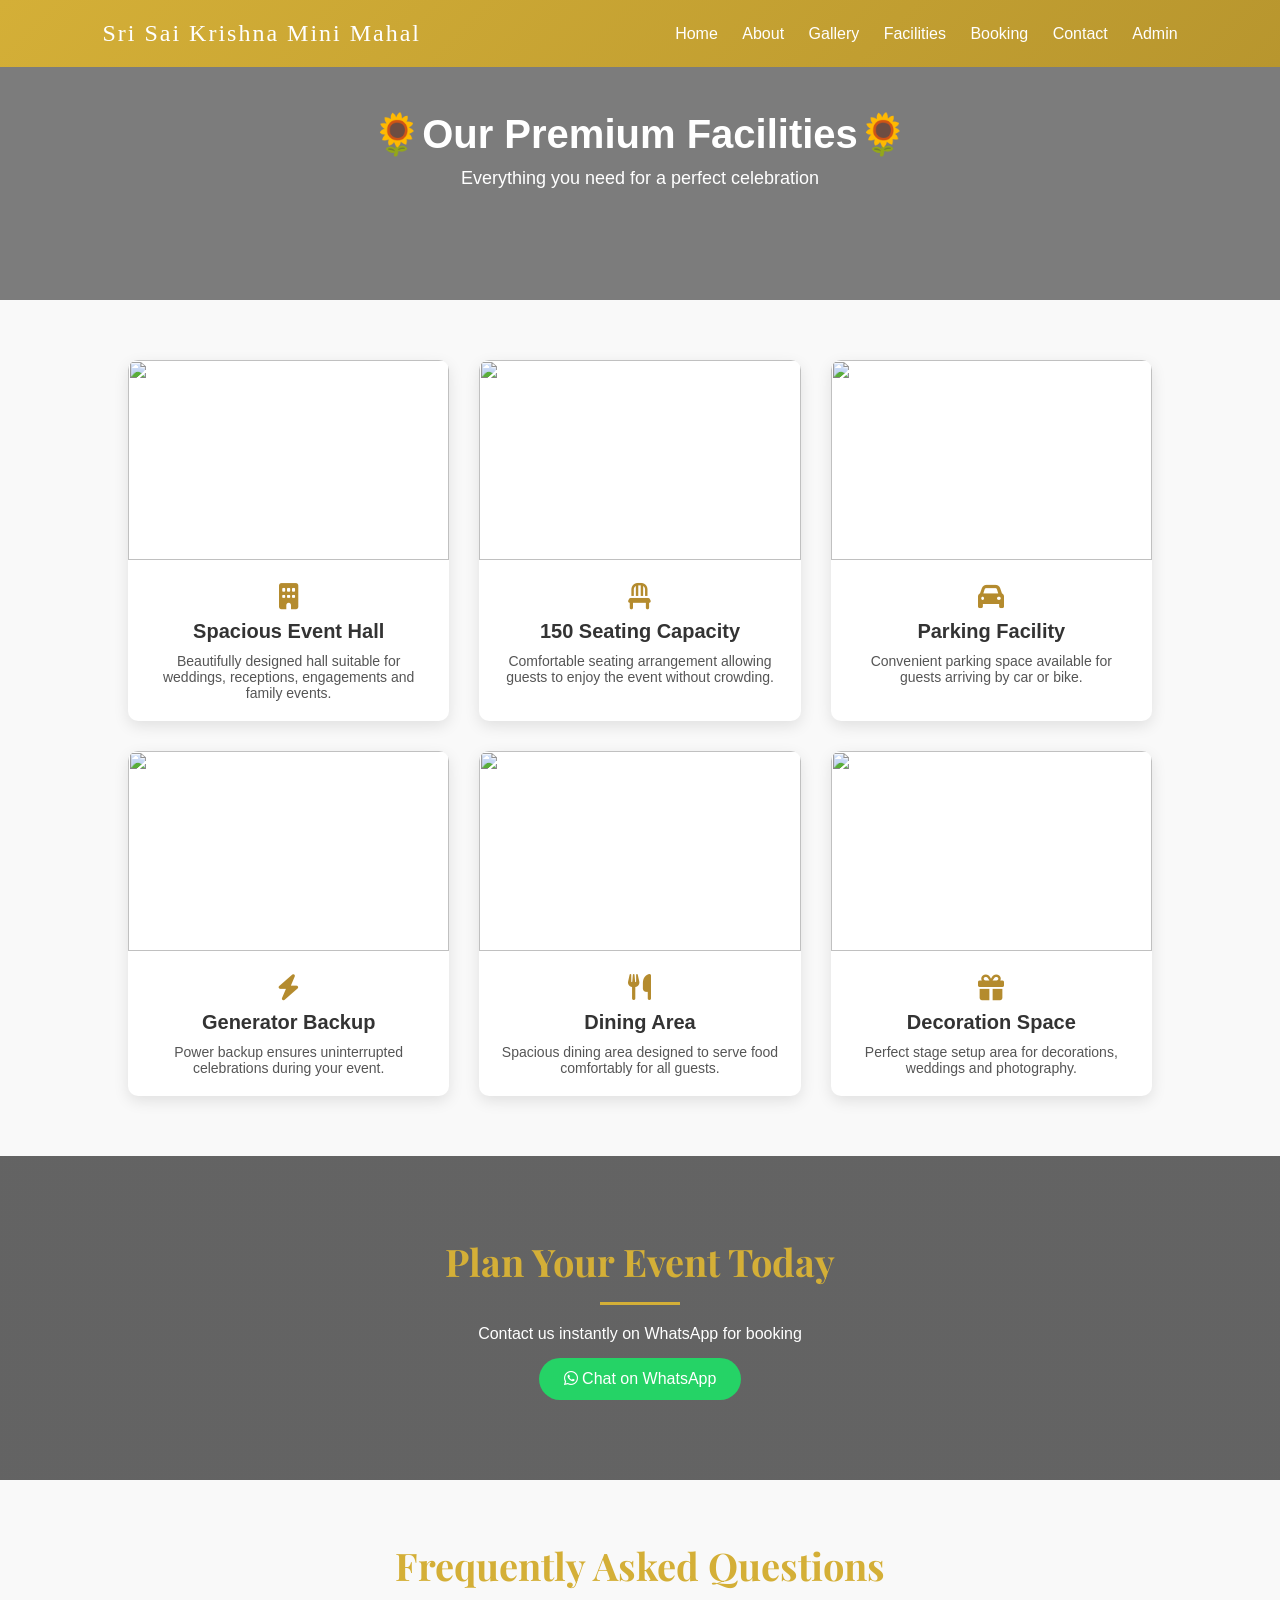
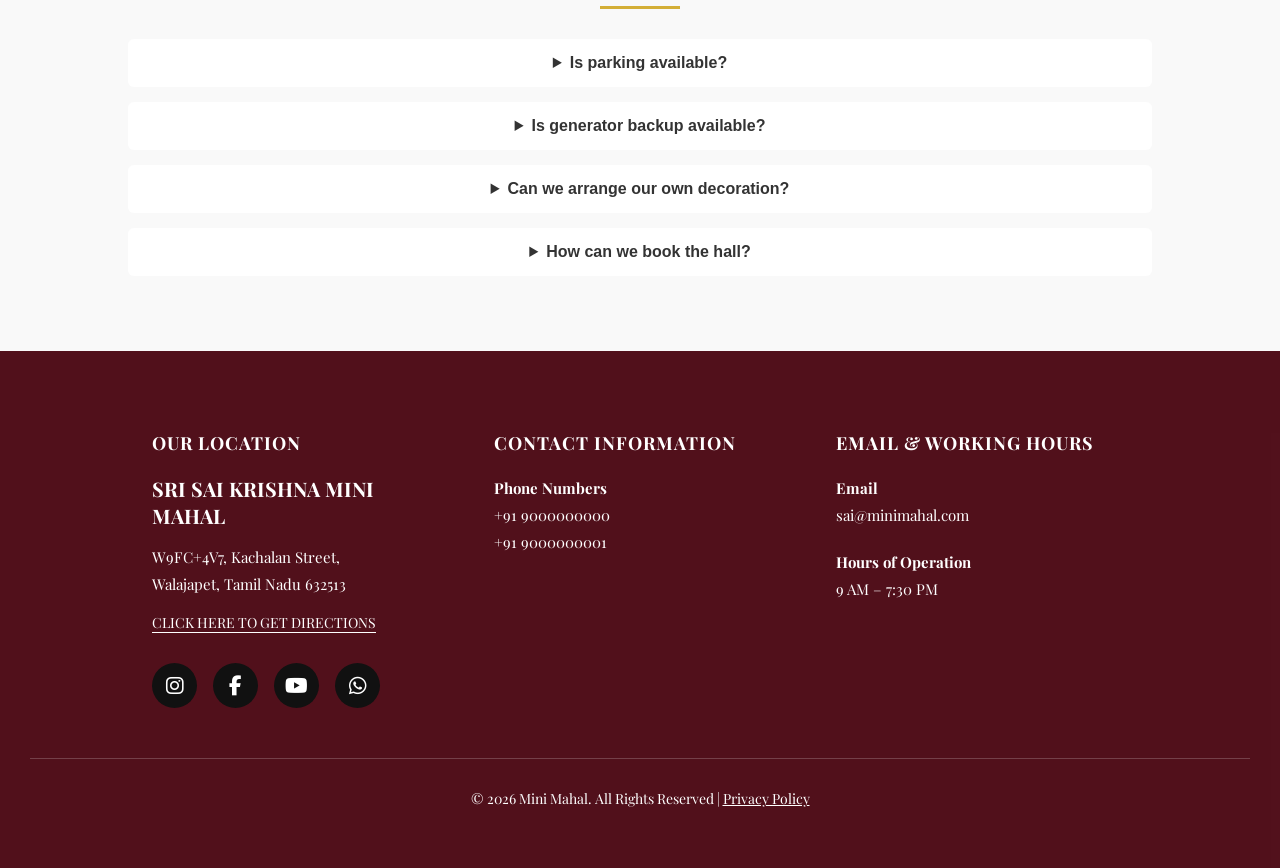
==== facilities.html @ 8ffa9733 "Add files via upload" ====
<!DOCTYPE html>
<html lang="en">

<head>
<meta charset="UTF-8">
<meta name="viewport" content="width=device-width, initial-scale=1.0">
<title>Facilities | Mini Mahal</title>

<link rel="stylesheet" href="style.css">
<link rel="stylesheet" href="https://cdnjs.cloudflare.com/ajax/libs/font-awesome/6.5.1/css/all.min.css">
<link href="https://fonts.googleapis.com/css2?family=Playfair+Display:wght@500;600;700&display=swap" rel="stylesheet">
</head>

<body>

<!-- HEADER -->
<header>
  <div class="logo">Sri Sai Krishna Mini Mahal</div>
  <nav>
    <a href="index.html">Home</a>
    <a href="about.html">About</a>
    <a href="gallery.html">Gallery</a>
    <a href="facilities.html">Facilities</a>
    <a href="booking.html">Booking</a>
    <a href="contact.html">Contact</a>
    <a href="admin.html">Admin</a>
  </nav>
</header>

<!-- PAGE CONTENT HERE -->

<!-- HERO -->
<section class="facility-hero">

<h1>🌻Our Premium Facilities🌻</h1>
<p>Everything you need for a perfect celebration</p>

</section>


<!-- FACILITY CARDS -->
<section class="facilities">

<div class="facility-container">

<!-- HALL -->
<div class="facility-card">

<img src="images/hall.jpg">

<div class="facility-info">

<i class="fa-solid fa-building"></i>

<h3>Spacious Event Hall</h3>

<p>
Beautifully designed hall suitable for weddings,
receptions, engagements and family events.
</p>

</div>

</div>


<!-- SEATING -->
<div class="facility-card">

<img src="images/hallview.jpg">

<div class="facility-info">

<i class="fa-solid fa-chair"></i>

<h3>150 Seating Capacity</h3>

<p>
Comfortable seating arrangement allowing
guests to enjoy the event without crowding.
</p>

</div>

</div>


<!-- PARKING -->
<div class="facility-card">

<img src="images/parking.png">

<div class="facility-info">

<i class="fa-solid fa-car"></i>

<h3>Parking Facility</h3>

<p>
Convenient parking space available for
guests arriving by car or bike.
</p>

</div>

</div>


<!-- GENERATOR -->
<div class="facility-card">

<img src="images/generator.png">

<div class="facility-info">

<i class="fa-solid fa-bolt"></i>

<h3>Generator Backup</h3>

<p>
Power backup ensures uninterrupted
celebrations during your event.
</p>

</div>

</div>


<!-- DINING -->
<div class="facility-card">

<img src="images/dining.jpg">

<div class="facility-info">

<i class="fa-solid fa-utensils"></i>

<h3>Dining Area</h3>

<p>
Spacious dining area designed to serve
food comfortably for all guests.
</p>

</div>

</div>


<!-- DECORATION -->
<div class="facility-card">

<img src="images/stage.jpg">

<div class="facility-info">

<i class="fa-solid fa-gift"></i>

<h3>Decoration Space</h3>

<p>
Perfect stage setup area for decorations,
weddings and photography.
</p>

</div>

</div>

</div>

</section>


<!-- WHATSAPP BOOK -->
<section class="whatsapp-booking">

<h2>Plan Your Event Today</h2>
<p>Contact us instantly on WhatsApp for booking</p>

<a href="https://wa.me/919000000000" class="whatsapp-btn">

<i class="fab fa-whatsapp"></i>
Chat on WhatsApp

</a>

</section>


<!-- FAQ -->
<section class="faq">

<h2>Frequently Asked Questions</h2>

<details>
<summary>Is parking available?</summary>
<p>Yes, parking space is available for guests.</p>
</details>

<details>
<summary>Is generator backup available?</summary>
<p>Yes, generator backup is available for uninterrupted events.</p>
</details>

<details>
<summary>Can we arrange our own decoration?</summary>
<p>Yes, you can bring your own decorators or use our recommended ones.</p>
</details>

<details>
<summary>How can we book the hall?</summary>
<p>You can book through our website, phone call, or WhatsApp.</p>
</details>

</section>

<!-- FOOTER -->
<footer class="premium-footer">

  <div class="footer-overlay"></div>

  <div class="footer-container">

    <!-- Location -->
    <div class="footer-column">
      <h3>OUR LOCATION</h3>
      <h4>SRI SAI KRISHNA MINI MAHAL</h4>

      <p>
        W9FC+4V7, Kachalan Street,<br>
        Walajapet, Tamil Nadu 632513
      </p>

      <a href="https://maps.google.com/?q=Sri Sai Krishna Mini Mahal Walajapet" 
target="_blank" 
class="directions">
CLICK HERE TO GET DIRECTIONS
</a>

      <div class="social-icons">
        <a href="#"><i class="fab fa-instagram"></i></a>
        <a href="#"><i class="fab fa-facebook-f"></i></a>
        <a href="#"><i class="fab fa-youtube"></i></a>
        <a href="https://wa.me/919000000000"><i class="fab fa-whatsapp"></i></a>
      </div>

    </div>

    <!-- Contact -->
    <div class="footer-column">
      <h3>CONTACT INFORMATION</h3>
      <p><strong>Phone Numbers</strong></p>
      <p>+91 9000000000</p>
      <p>+91 9000000001</p>
    </div>

    <!-- Email -->
    <div class="footer-column">
      <h3>EMAIL & WORKING HOURS</h3>
      <p><strong>Email</strong></p>
      <p>sai@minimahal.com</p>

      <p class="hours-title"><strong>Hours of Operation</strong></p>
      <p>9 AM – 7:30 PM</p>
    </div>

  </div>

  <div class="footer-bottom">
    © 2026 Mini Mahal. All Rights Reserved |
    <a href="#">Privacy Policy</a>
  </div>

</footer>

<script src="script.js"></script>

</body>
</html>
---- style.css ----
/* GLOBAL RESET */
* {
  margin: 0;
  padding: 0;
  box-sizing: border-box;
}

html {
  scroll-behavior: smooth;
}

body {
  font-family: 'Poppins', sans-serif;
  background: #F8F8F8;
  color: #333;
  overflow-x: hidden;
  
}
header{
isolation:isolate;
}

/*Movments*/
#testimonials {
  text-align: center;
  padding: 50px 20px;
  background-color: #f9f9f9;
}

#testimonials h2 {
  margin-bottom: 30px;
}

.testimonial-box {
  background: white;
  padding: 20px;
  margin: 15px auto;
  max-width: 400px;
  border-radius: 10px;
  box-shadow: 0 4px 10px rgba(0,0,0,0.1);
}

.testimonial-box p {
  font-style: italic;
}

.testimonial-box h4 {
  margin-top: 10px;
  color: gray;
}



/* Aout list*/
#about {
  text-align: center;
  padding: 60px 20px;
  background-color: #f9f9f9;
}

#about h2 {
  font-size: 36px;
  color: #c9a227;
  margin-bottom: 30px;
}

/* Center the list but keep text left-aligned */
.flower-list {
  list-style: none;
  max-width: 800px;
  margin: 0 auto;   /* centers the block */
  padding: 0;
  text-align: left; /* keeps text readable */
}

/* Each point */
.flower-list li {
  position: relative;
  padding-left: 30px;
  margin-bottom: 15px;
  line-height: 1.6;
}

/* Flower bullet */
.flower-list li::before {
  content: "🌸";
  position: absolute;
  left: 0;
  top: 0;
}


/* HEADER */
header {
  background: linear-gradient(135deg, #D4AF37, #b8962e);
  color: white;
  padding: 20px 8%;
  display: flex;
  justify-content: space-between;
  align-items: center;
  position:fixed;
  top:0;
  width:100%;
  z-index: 9999;

}

header.scrolled {
  padding: 12px 60px;
  background:  #D4AF37;
}

.logo {
  font-family: 'Cinzel', serif;
  font-size: 24px;
  color:#ffffff;
  letter-spacing: 2px;
}

header nav a {
  color: white;
  text-decoration: none;
  margin-left: 20px;
  font-weight: 500;
  transition: 0.3s;
}

header nav a:hover {
  color: #3E0812; /* Maroon hover */
}


nav a::after {
  content: "";
  position: absolute;
  width: 0%;
  height: 2px;
  bottom: -5px;
  left: 0;
  background: #D4AF37;
  transition: 0.3s;
}

nav a:hover::after {
  width: 100%;
}

/* HERO SECTION */
.hero {
  height: 100vh;
  background: linear-gradient(rgba(0,0,0,0.7),rgba(0,0,0,0.7)),
  url('images/stage.jpg');
  background-size: cover;
  background-position: center;
  background-attachment: fixed;
  display: flex;
  align-items: center;
  justify-content: center;
  text-align: center;
  padding: 0 20px;
}

.hero h1 {
  font-family: 'Playfair Display', serif;
  font-size: 55px;
  color: #fff;
  line-height: 1.3;
  animation: fadeUp 1.5s ease forwards;
}

.hero p {
  margin-top: 15px;
  font-size: 18px;
  color: #ccc;
}

.btn {
  display: inline-block;
  margin-top: 25px;
  padding: 14px 35px;
  background: #D4AF37;
  color: #000;
  border-radius: 50px;
  text-decoration: none;
  font-weight: 500;
  transition: all 0.4s ease;
  box-shadow: 0 10px 25px rgba(212,175,55,0.4);
}

.btn:hover {
  transform: translateY(-5px);
  box-shadow: 0 15px 40px rgba(212,175,55,0.7);
}



/* SECTIONS */
section {
  padding: 120px 60px;
  text-align: center;
}

h2 {
  font-family: 'Playfair Display', serif;
  font-size: 38px;
  margin-bottom: 20px;
  color: #D4AF37;
  position: relative;
}

h2::after {
  content: "";
  width: 80px;
  height: 3px;
  background: #D4AF37;
  display: block;
  margin: 15px auto;
}

/* GALLERY */
.gallery-grid {
  display: grid;
  grid-template-columns: repeat(auto-fit, minmax(250px, 1fr));
  gap: 25px;
  margin-top: 40px;
}



.gallery-grid img {
  width: 100%;
  border-radius: 20px;
  transition: 0.5s;
  cursor: pointer;
  transition: transform 0.3s ease, box-shadow 0.3s ease;
}

.gallery-grid img:hover {
  transform: scale(1.08);
  box-shadow: 0 8px 20px rgba(0,0,0,0.2);
}


/* PRICING */
.pricing-cards {
  display: flex;
  justify-content: center;
  gap: 40px;
  margin-top: 40px;
}

.card {
  background: rgba(255,255,255,0.05);
  padding: 40px;
  border-radius: 25px;
  backdrop-filter: blur(20px);
  transition: 0.4s;
  width: 280px;
}

.card:hover {
  transform: translateY(-10px);
  box-shadow: 0 20px 50px rgba(0,0,0,0.5);
}

.premium {
  border: 1px solid #D4AF37;
}

.price {
  font-size: 26px;
  color: #D4AF37;
  margin: 15px 0;
}
/* Booking */
.booking{
padding:80px 20px;
text-align:center;

background:
linear-gradient(rgba(255,255,255,0.9),rgba(255,255,255,0.9)),
url('https://images.unsplash.com/photo-1511795409834-ef04bbd61622');

background-size:cover;
background-position:center;
}

.booking h2{
font-size:36px;
margin-bottom:10px;
}

.booking-sub{
color:#555;
margin-bottom:40px;
}

.booking-container{
display:flex;
justify-content:center;
gap:40px;
flex-wrap:wrap;
}

.booking-form{
background:white;
padding:30px;
border-radius:10px;
box-shadow:0 5px 20px rgba(0,0,0,0.1);
display:flex;
flex-direction:column;
gap:15px;
width:280px;
}

.booking-form input{
padding:12px;
border:1px solid #ddd;
border-radius:6px;
font-size:15px;
}

.booking-form,
.whatsapp-box{
transition:0.3s;
}

.booking-form:hover,
.whatsapp-box:hover{
transform:translateY(-6px);
box-shadow:0 10px 25px rgba(0,0,0,0.15);
}



.input-box{
display:flex;
align-items:center;
border:1px solid #ddd;
border-radius:6px;
padding:10px;
background:white;
}

.input-box i{
margin-right:10px;
color:#d4af37;
}

.input-box input{
border:none;
outline:none;
width:100%;
font-size:15px;
}

.btn{
background:#d4af37;
border:none;
padding:12px;
color:white;
font-weight:600;
border-radius:6px;
cursor:pointer;
}

.btn:hover{
background:#b8962e;
}


.contact-options{
display:flex;
flex-direction:column;
gap:20px;
width:300px;
}

/* WhatsApp Card */

.whatsapp-box{
background:#25D366;
color:white;
padding:25px;
border-radius:10px;
text-align:center;
}

.whatsapp-box h3{
margin-bottom:10px;
font-size:20px;
}

.whatsapp-box p{
font-size:14px;
margin-bottom:15px;
}

.whatsapp-btn{
background:white;
color:#25D366;
padding:10px 18px;
border-radius:6px;
text-decoration:none;
font-weight:600;
display:inline-block;
}

/* Call Card */

.call-box{
background:white;
padding:25px;
border-radius:10px;
text-align:center;
box-shadow:0 5px 15px rgba(0,0,0,0.1);
}

.call-box h3{
margin-bottom:10px;
color:#333;
}

/* CALL BUTTON */

.call-btn{
background:#d4af37;
color:white;
padding:10px 18px;
border-radius:6px;
text-decoration:none;
font-weight:600;
display:inline-block;
}

/* WHATSAPP FLOAT */
.whatsapp {
  position: fixed;
  bottom: 25px;
  right: 25px;
  background: #25D366;
  padding: 18px;
  border-radius: 50%;
  font-size: 20px;
  color: #fff;
  text-decoration: none;
  box-shadow: 0 10px 25px rgba(0,0,0,0.5);
  transition: 0.3s;
}

.whatsapp:hover {
  transform: scale(1.1);
}
/* MAP STRUCTURE*/

.map-container{
margin-top:40px;
text-align:center;
}

.map-container h3{
font-size:24px;
margin-bottom:15px;
color:#c9a227;
font-family:'Playfair Display', serif;
}

.map-container iframe{
border-radius:10px;
box-shadow:0 8px 25px rgba(0,0,0,0.15);
}

.map-frame{
width:100%;
height:350px;
border:0;
border-radius:10px;
box-shadow:0 8px 20px rgba(0,0,0,0.15);
}

/* Mobile Fix */
@media(max-width:768px){

.map-frame{
height:220px;
}

}
.map-title{
display:inline-block;
background:#c9a227;
color:white;
padding:10px 20px;
border-radius:6px;
font-weight:600;
margin-bottom:15px;
}

/*--FIND DIRECTIONS-- */
.direction-btn{
display:inline-block;
margin-top:15px;
background:#c9a227;
color:white;
padding:12px 25px;
border-radius:6px;
text-decoration:none;
font-weight:600;
}

.direction-btn:hover{
background:#a8841f;
}

/* -- CONTACT CONTAINER--*/
.contact-container{
display:flex;
gap:40px;
align-items:center;
justify-content:center;
flex-wrap:wrap;
}

.contact-info{
max-width:400px;
text-align:center;
}

.map-box{
flex:1;
min-width:300px;
}

/* FOOTER */
footer {
  background: #000;
  padding: 30px;
  color: #aaa;
}

/* LOADER */
#loader {
  position: fixed;
  width: 100%;
  height: 100vh;
  background: #000;
  display: flex;
  justify-content: center;
  align-items: center;
  z-index: 9999;
  transition: opacity 0.6s ease;
}

.spinner {
  width: 70px;
  height: 70px;
  border: 6px solid #D4AF37;
  border-top: 6px solid transparent;
  border-radius: 50%;
  animation: spin 1s linear infinite;
}

@keyframes spin {
  100% { transform: rotate(360deg); }
}

@keyframes fadeUp {
  from { opacity: 0; transform: translateY(30px); }
  to { opacity: 1; transform: translateY(0); }
}

/* RESPONSIVE */
@media(max-width: 900px) {
  .gallery-grid {
    grid-template-columns: 1fr;
  }

  .pricing-cards {
    flex-direction: column;
    align-items: center;
  }

  header {
    padding: 15px 30px;
  }
}

/* ============================= */
/* ADMIN DASHBOARD LAYOUT */
/* ============================= */

.admin-container{
display:flex;
min-height:100vh;
background:#f4f6f9;
}


/* ============================= */
/* ADMIN LOGIN PAGE */
/* ============================= */

.admin-section{
min-height:60vh;
display:flex;
align-items:center;
justify-content:center;
padding:40px 20px;
background:#f4f6f9;
}
/* LOGIN CARD */

.admin-card{
background:white;
padding:40px;
border-radius:10px;
width:350px;
box-shadow:0 10px 25px rgba(0,0,0,0.15);
text-align:center;
margin-top:90px;
}


/* INPUT BOX */

.admin-card .input-box{
display:flex;
align-items:center;
border:1px solid #ddd;
padding:10px;
margin-bottom:15px;
margin-top:20px;

}

.admin-card .input-box i{
margin-right:10px;
color:#d4af37;
}

.admin-card .input-box input{
border:none;
outline:none;
width:100%;
font-size:14px;
}

/* LOGIN BUTTON */

.admin-card .btn{
margin-top:10px;
background:#d4af37;
color:white;
border:none;
padding:10px 20px;
border-radius:5px;
cursor:pointer;
}

.admin-card .btn:hover{
background:#b8962f;
}


/* ============================= */
/* SIDEBAR */
/* ============================= */

.sidebar{
width:220px;
background:#111;
color:white;
padding:30px 20px;
position:fixed;
top:70px;                        /* start below header */
left:0;
height:calc(100vh - 80px);       /* adjust height */
}
.sidebar h2{
margin-bottom:30px;
color:#d4af37;
}

.sidebar a{
display:block;
color:white;
text-decoration:none;
margin:10px 0;
font-size:15px;
padding:8px;
border-radius:5px;
}

.sidebar a:hover{
background:#d4af37;
color:#111;
}

@media(max-width:768px){

.cards{
flex-direction:column;
}

.sidebar{
width:160px;
}

}

/* ============================= */
/* MAIN CONTENT */
/* ============================= */

.admin-content{
margin-left:220px;   /* same as sidebar width */
padding:40px;
flex:1;
}

.admin-content h1{
margin-bottom:30px;
font-family:'Playfair Display',serif;
color:#333;
}


/* ============================= */
/* DASHBOARD CARDS */
/* ============================= */

.cards{
display:flex;
gap:20px;
margin-bottom:40px;
}

.card{
background:white;
padding:25px;
border-radius:10px;
box-shadow:0 5px 15px rgba(0,0,0,0.1);
width:200px;
text-align:center;
}

.card h3{
font-size:16px;
margin-bottom:10px;
}

.card p{
font-size:28px;
color:#d4af37;
}


/* ============================= */
/* TABLE */
/* ============================= */

table{
width:100%;
border-collapse:collapse;
background:white;
box-shadow:0 5px 15px rgba(0,0,0,0.1);
}

th{
background:#d4af37;
color:white;
padding:12px;
}

td{
padding:12px;
border-bottom:1px solid #eee;
text-align:center;
}

tr:hover{
background:#f9f9f9;
}


/* ============================= */
/* BUTTONS */
/* ============================= */

.excel-btn{
margin-top:20px;
background:#28a745;
color:white;
border:none;
padding:12px 20px;
border-radius:5px;
cursor:pointer;
}

.excel-btn:hover{
background:#218838;
}

/*-----PACKAGES-----*/
/* PACKAGES */

/* HERO */

.facility-hero{
height:300px;
background:linear-gradient(rgba(0,0,0,0.5),rgba(0,0,0,0.5)),
url("images/Facilities.png") center/cover;

display:flex;
flex-direction:column;
justify-content:center;
align-items:center;

color:white;
text-align:center;
}

.facility-hero h1{
font-size:40px;
margin-bottom:10px;
}

.facility-hero p{
font-size:18px;
}


/* FACILITIES */

.facilities{
padding:60px 10%;
background:#f9f9f9;
}

.facility-container{
display:grid;
grid-template-columns:repeat(auto-fit,minmax(280px,1fr));
gap:30px;
}


/* CARD */

.facility-card{
background:white;
border-radius:10px;
overflow:hidden;

box-shadow:0 5px 15px rgba(0,0,0,0.1);

transition:0.3s;
}

.facility-card:hover{
transform:translateY(-8px);
}


.facility-card img{
width:100%;
height:200px;
object-fit:cover;
}


.facility-info{
padding:20px;
text-align:center;
}


.facility-info i{
font-size:26px;
color:#b48b2e;
margin-bottom:10px;
}


.facility-info h3{
margin-bottom:10px;
font-size:20px;
}


.facility-info p{
font-size:14px;
color:#555;
}


/* WHATSAPP SECTION */

.whatsapp-booking{
text-align:center;
padding:60px 20px;
background:#fff;
}

.whatsapp-btn{
display:inline-block;
margin-top:15px;

background:#25D366;
color:white;

padding:12px 25px;
border-radius:30px;

text-decoration:none;
font-weight:500;
}

.whatsapp-btn:hover{
background:#1ebe5d;
}

.whatsapp-booking{

padding:80px 20px;
text-align:center;
color:white;

background:
linear-gradient(rgba(0,0,0,0.6), rgba(0,0,0,0.6)),
url("images/floral.png") center/cover no-repeat;

}


/* FAQ */

.faq{
padding:60px 10%;
background:#f9f9f9;
}

.faq h2{
text-align:center;
margin-bottom:30px;
}

details{
background:white;
margin-bottom:15px;
padding:15px;
border-radius:6px;
cursor:pointer;
}

summary{
font-weight:600;
}


/* ================= PREMIUM FOOTER ================= */

.premium-footer {
  position: relative;
  background: url('images/image.png') center/cover no-repeat;
  color: #ffffff;
  padding-top: 80px;
  font-family: 'Playfair Display', serif;
  overflow: hidden;
}
.premium-footer::before {
  content: "";
  position: absolute;
  inset: 0;
  background: rgba(90, 14, 26, 0.85); /* Maroon overlay */
  z-index: 1;
}

.footer-container,
.footer-bottom {
  position: relative;
  z-index: 2;
}



.footer-overlay {
  position: absolute;
  inset: 0;
  background: rgba(0,0,0,0.85);
}

.footer-container {
  position: relative;
  display: flex;
  justify-content: space-between;
  gap: 50px;
  padding: 0 10%;
  flex-wrap: wrap;
}

.footer-column {
  flex: 1;
  min-width: 250px;
}

.footer-column h3 {
  font-size: 18px;
  margin-bottom: 20px;
  letter-spacing: 1px;
}

.footer-column h4 {
  font-size: 20px;
  margin-bottom: 15px;
}

.footer-column p {
  line-height: 1.8;
  font-size: 15px;
}

.directions {
  display: inline-block;
  margin: 15px 0;
  color: #fff;
  font-size: 14px;
  text-decoration: none;
  border-bottom: 1px solid #fff;
}

.social-icons {
  margin-top: 15px;
}

.social-icons a {
  display: inline-flex;
  align-items: center;
  justify-content: center;
  width: 45px;
  height: 45px;
  margin-right: 12px;
  border-radius: 50%;
  background: #111;
  color: white;
  font-size: 20px;
  transition: 0.3s ease;
  text-decoration: none;
}

.social-icons a:hover {
  transform: scale(1.1);
}

/* Brand Colors */
.fa-instagram:hover {
  background: #E1306C;
}

.fa-facebook-f:hover {
  background: #1877F2;
}

.fa-youtube:hover {
  background: #FF0000;
}

.fa-whatsapp:hover {
  background: #25D366;
}
.hours-title {
  margin-top: 20px;
}

.footer-bottom {
  position: relative;
  text-align: center;
  padding: 30px 0;
  border-top: 1px solid rgba(255,255,255,0.2);
  margin-top: 50px;
  font-size: 14px;
}

.footer-bottom a {
  color: #fff;
  text-decoration: underline;
}

/* Responsive */
@media(max-width: 900px) {
  .footer-container {
    flex-direction: column;
    gap: 40px;
  }
}
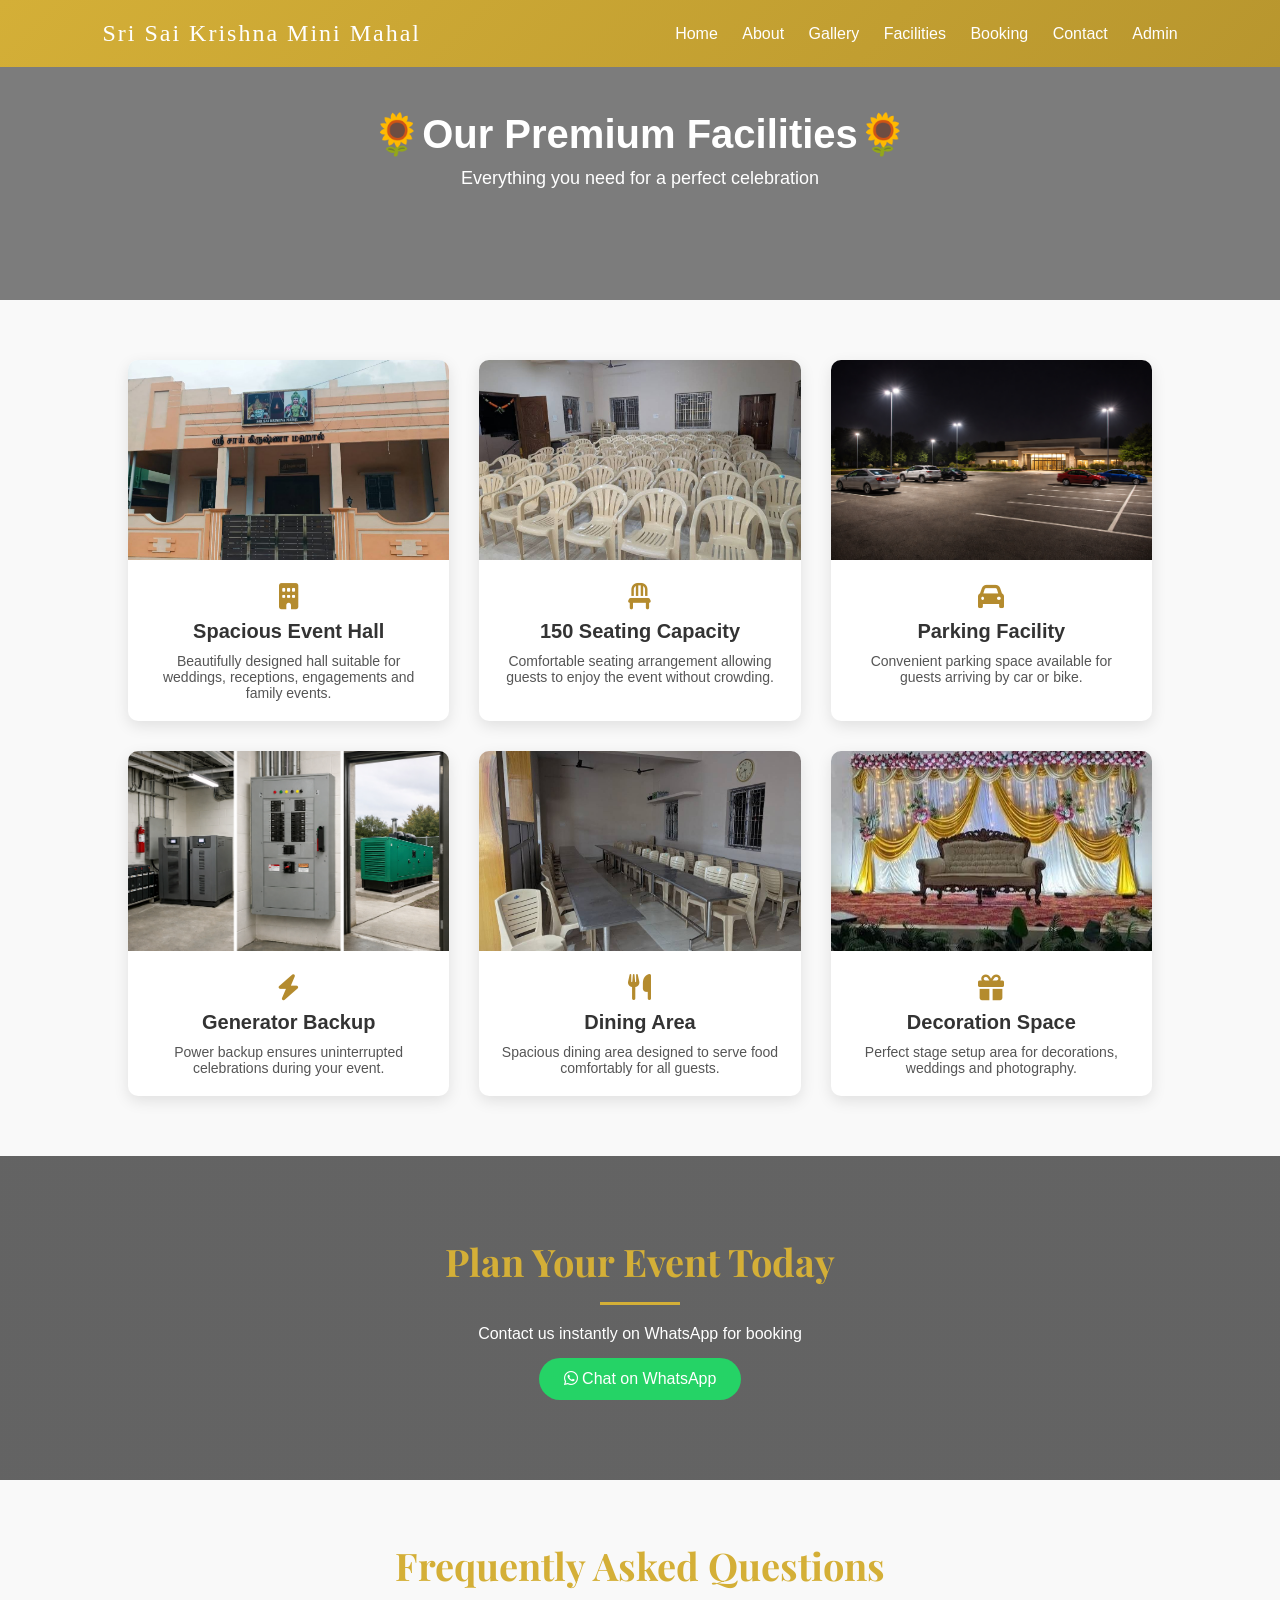
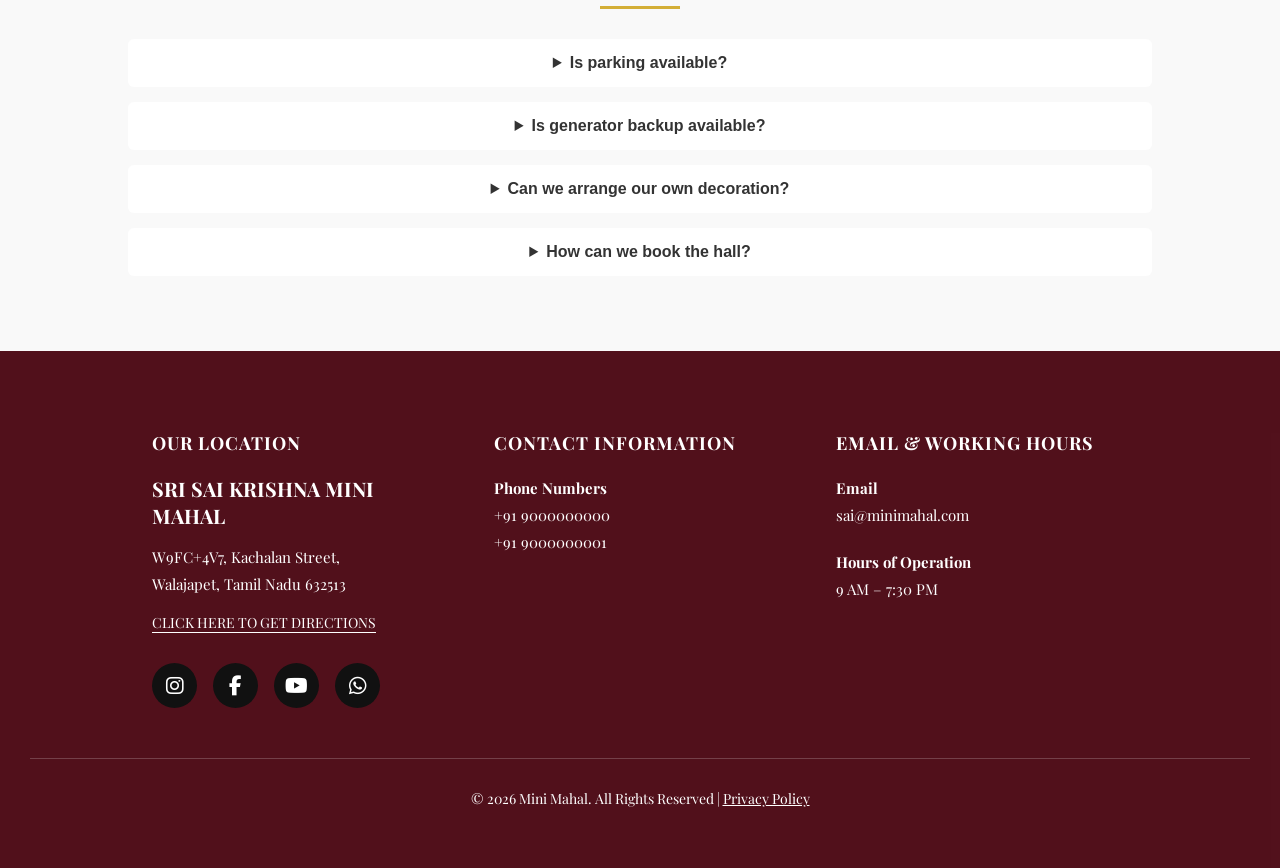
==== commit 64554f5d: "Update facilities.html" ====
--- a/facilities.html
+++ b/facilities.html
@@ -46,7 +46,7 @@
 <!-- HALL -->
 <div class="facility-card">
 
-<img src="images/hall.jpg">
+<img src="hall.jpg">
 
 <div class="facility-info">
 
@@ -67,7 +67,7 @@
 <!-- SEATING -->
 <div class="facility-card">
 
-<img src="images/hallview.jpg">
+<img src="hallview.jpg">
 
 <div class="facility-info">
 
@@ -88,7 +88,7 @@
 <!-- PARKING -->
 <div class="facility-card">
 
-<img src="images/parking.png">
+<img src="parking.png">
 
 <div class="facility-info">
 
@@ -109,7 +109,7 @@
 <!-- GENERATOR -->
 <div class="facility-card">
 
-<img src="images/generator.png">
+<img src="generator.png">
 
 <div class="facility-info">
 
@@ -130,7 +130,7 @@
 <!-- DINING -->
 <div class="facility-card">
 
-<img src="images/dining.jpg">
+<img src="dining.jpg">
 
 <div class="facility-info">
 
@@ -151,7 +151,7 @@
 <!-- DECORATION -->
 <div class="facility-card">
 
-<img src="images/stage.jpg">
+<img src="stage.jpg">
 
 <div class="facility-info">
 
